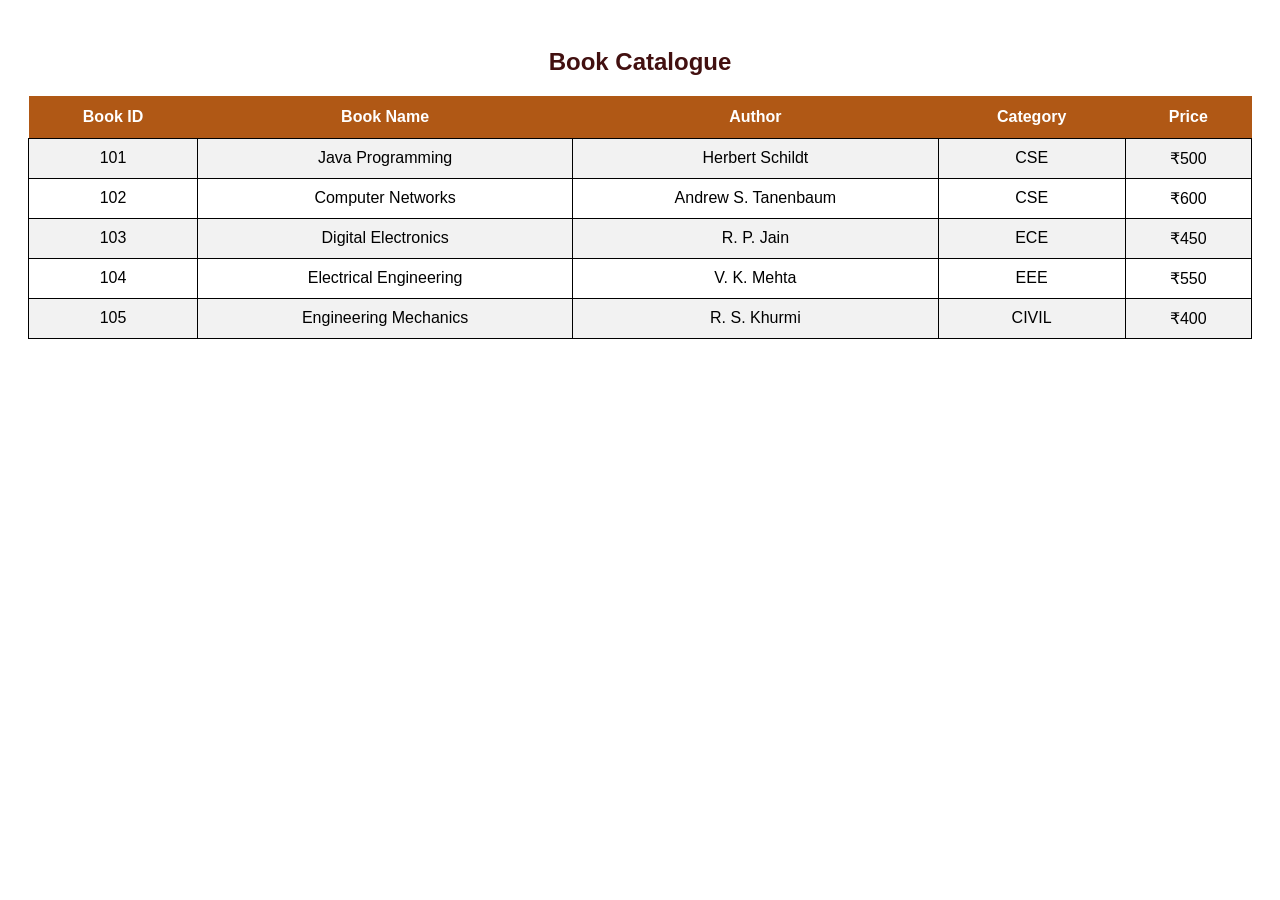
==== index.html @ ed43dadb "Update index.html" ====
<!DOCTYPE html>
<html lang="en">
<head>
    <meta charset="UTF-8">
    <meta name="viewport" content="width=device-width, initial-scale=1.0">
    <title>Home - Online Book Store</title>

    <style>
        body {
            font-family: Arial, sans-serif;
            padding: 20px;
        }

        h2 {
            text-align: center;
            color: rgb(66, 16, 16);
            margin-bottom: 20px;
        }

        table {
            width: 100%;
            border-collapse: collapse;
            text-align: center;
        }

        th {
            background-color: rgb(176, 88, 21);
            color: white;
            padding: 12px;
        }

        td {
            border: 1px solid black;
            padding: 10px;
        }

        tr:nth-child(even) {
            background-color: #f2f2f2;
        }
    </style>
</head>

<body>

    <h2>Book Catalogue</h2>

    <table>
        <tr>
            <th>Book ID</th>
            <th>Book Name</th>
            <th>Author</th>
            <th>Category</th>
            <th>Price</th>
        </tr>

        <tr>
            <td>101</td>
            <td>Java Programming</td>
            <td>Herbert Schildt</td>
            <td>CSE</td>
            <td>₹500</td>
        </tr>

        <tr>
            <td>102</td>
            <td>Computer Networks</td>
            <td>Andrew S. Tanenbaum</td>
            <td>CSE</td>
            <td>₹600</td>
        </tr>

        <tr>
            <td>103</td>
            <td>Digital Electronics</td>
            <td>R. P. Jain</td>
            <td>ECE</td>
            <td>₹450</td>
        </tr>

        <tr>
            <td>104</td>
            <td>Electrical Engineering</td>
            <td>V. K. Mehta</td>
            <td>EEE</td>
            <td>₹550</td>
        </tr>

        <tr>
            <td>105</td>
            <td>Engineering Mechanics</td>
            <td>R. S. Khurmi</td>
            <td>CIVIL</td>
            <td>₹400</td>
        </tr>
    </table>

</body>
</html>
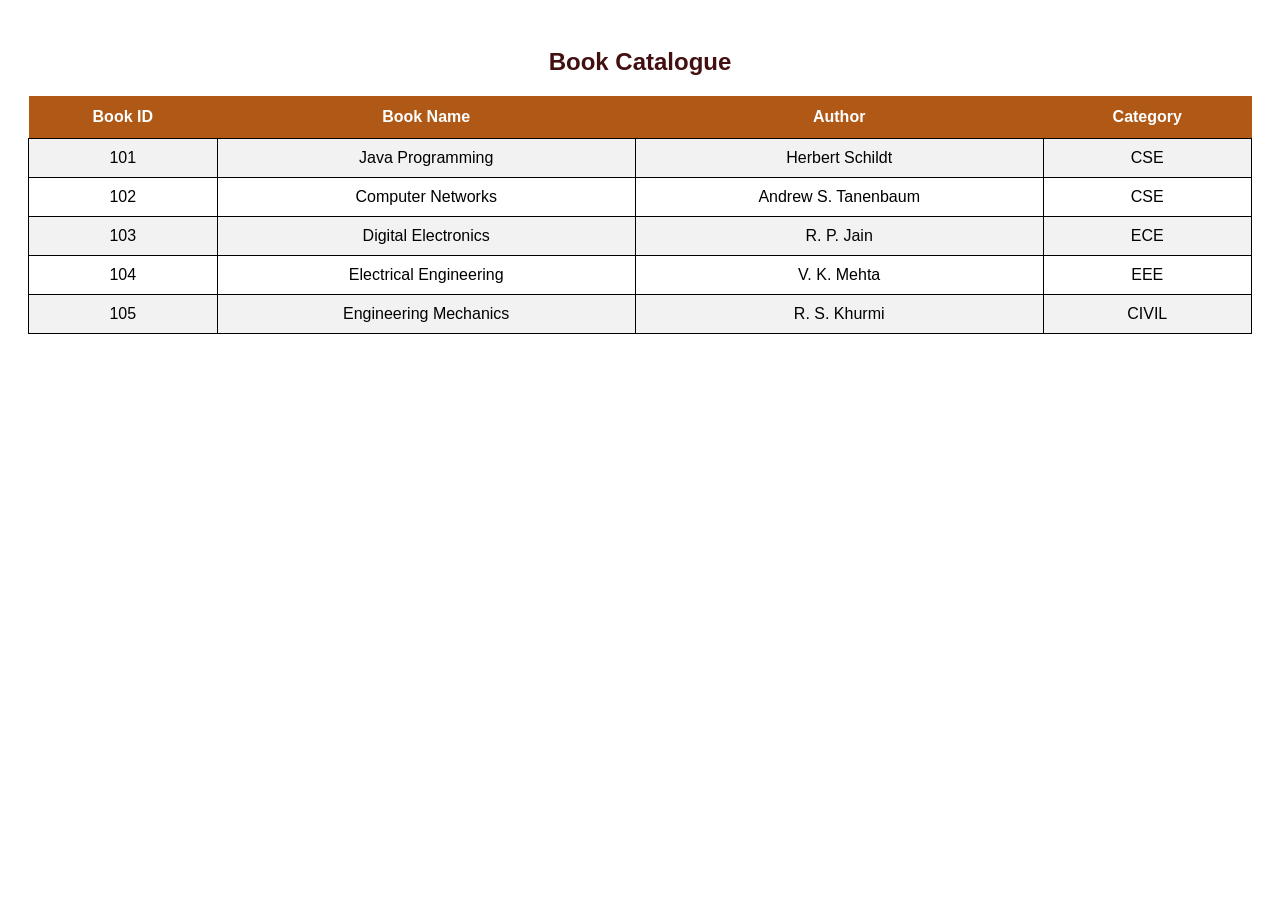
==== commit 89c1c197: "Update index.html" ====
--- a/index.html
+++ b/index.html
@@ -50,7 +50,7 @@
             <th>Book Name</th>
             <th>Author</th>
             <th>Category</th>
-            <th>Price</th>
+         
         </tr>
 
         <tr>
@@ -58,7 +58,7 @@
             <td>Java Programming</td>
             <td>Herbert Schildt</td>
             <td>CSE</td>
-            <td>₹500</td>
+           
         </tr>
 
         <tr>
@@ -66,7 +66,7 @@
             <td>Computer Networks</td>
             <td>Andrew S. Tanenbaum</td>
             <td>CSE</td>
-            <td>₹600</td>
+        
         </tr>
 
         <tr>
@@ -74,7 +74,7 @@
             <td>Digital Electronics</td>
             <td>R. P. Jain</td>
             <td>ECE</td>
-            <td>₹450</td>
+          
         </tr>
 
         <tr>
@@ -82,7 +82,7 @@
             <td>Electrical Engineering</td>
             <td>V. K. Mehta</td>
             <td>EEE</td>
-            <td>₹550</td>
+    
         </tr>
 
         <tr>
@@ -90,7 +90,7 @@
             <td>Engineering Mechanics</td>
             <td>R. S. Khurmi</td>
             <td>CIVIL</td>
-            <td>₹400</td>
+           
         </tr>
     </table>
 
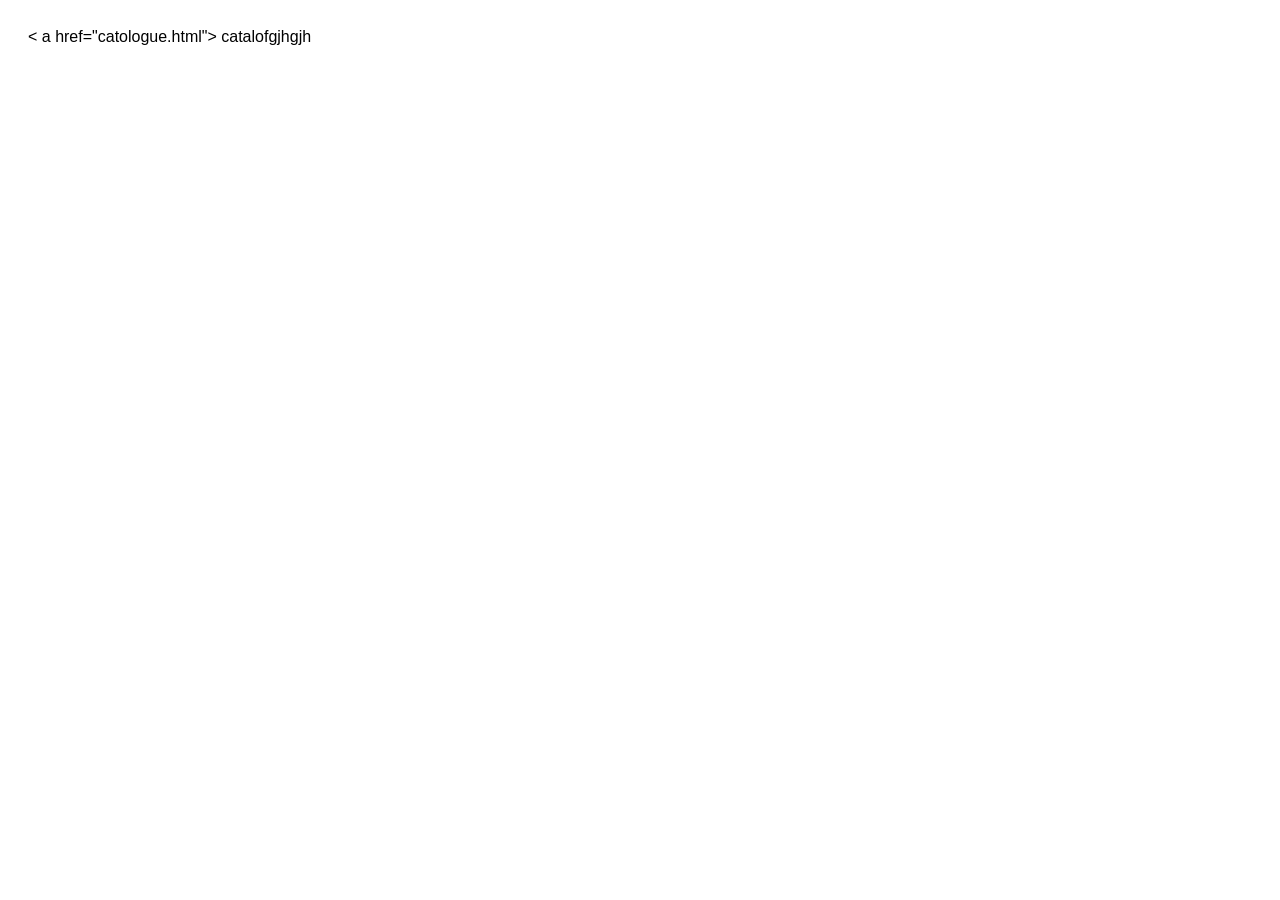
==== commit 2160f2c9: "Update index.html" ====
--- a/index.html
+++ b/index.html
@@ -41,58 +41,7 @@
 </head>
 
 <body>
+    < a href="catologue.html"> catalofgjhgjh</a>
 
-    <h2>Book Catalogue</h2>
-
-    <table>
-        <tr>
-            <th>Book ID</th>
-            <th>Book Name</th>
-            <th>Author</th>
-            <th>Category</th>
-         
-        </tr>
-
-        <tr>
-            <td>101</td>
-            <td>Java Programming</td>
-            <td>Herbert Schildt</td>
-            <td>CSE</td>
-           
-        </tr>
-
-        <tr>
-            <td>102</td>
-            <td>Computer Networks</td>
-            <td>Andrew S. Tanenbaum</td>
-            <td>CSE</td>
-        
-        </tr>
-
-        <tr>
-            <td>103</td>
-            <td>Digital Electronics</td>
-            <td>R. P. Jain</td>
-            <td>ECE</td>
-          
-        </tr>
-
-        <tr>
-            <td>104</td>
-            <td>Electrical Engineering</td>
-            <td>V. K. Mehta</td>
-            <td>EEE</td>
-    
-        </tr>
-
-        <tr>
-            <td>105</td>
-            <td>Engineering Mechanics</td>
-            <td>R. S. Khurmi</td>
-            <td>CIVIL</td>
-           
-        </tr>
-    </table>
-
-</body>
+    </body>
 </html>
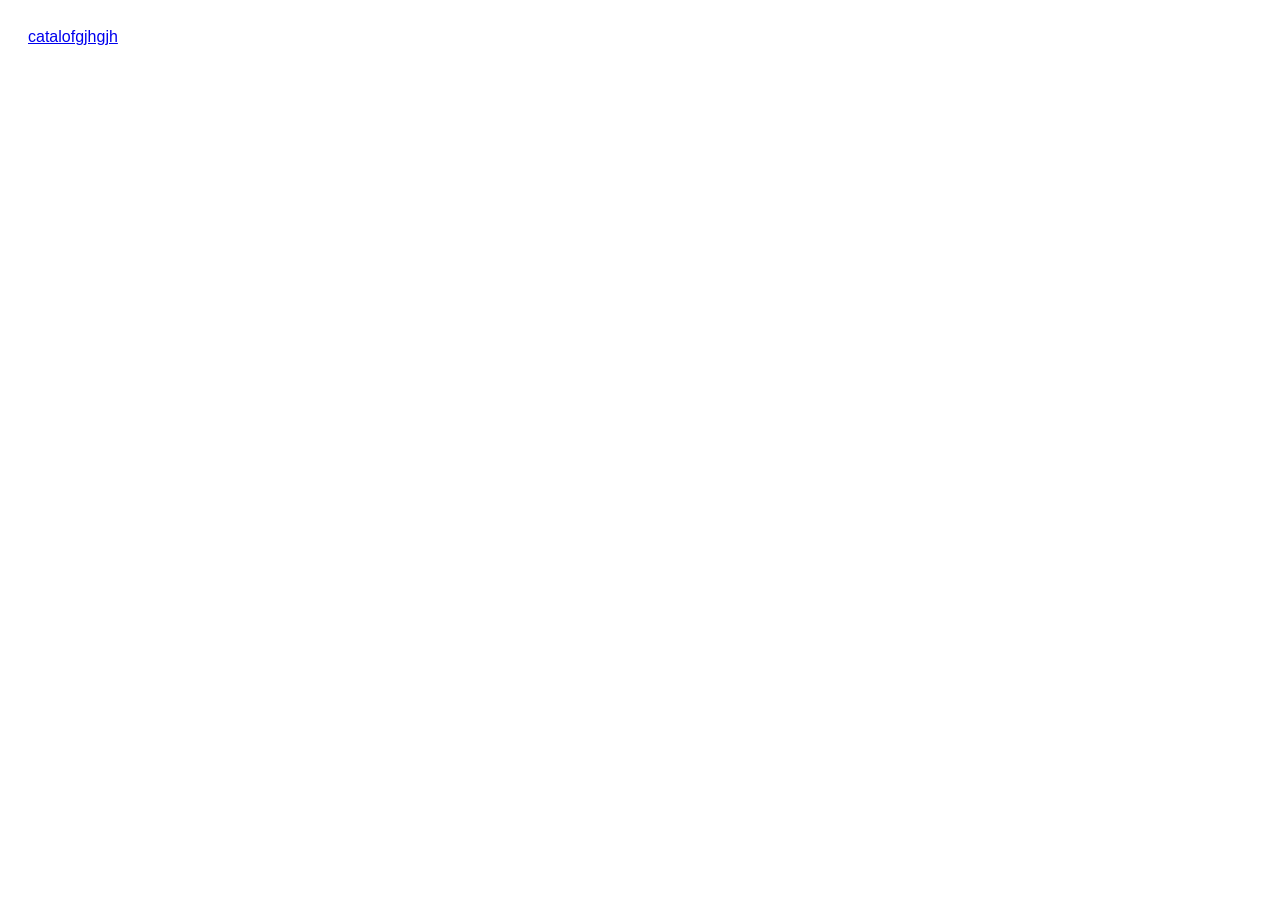
==== commit 39125cea: "Update index.html" ====
--- a/index.html
+++ b/index.html
@@ -41,7 +41,7 @@
 </head>
 
 <body>
-    < a href="catologue.html"> catalofgjhgjh</a>
+    <a href="catologue.html"> catalofgjhgjh  </a>
 
     </body>
 </html>
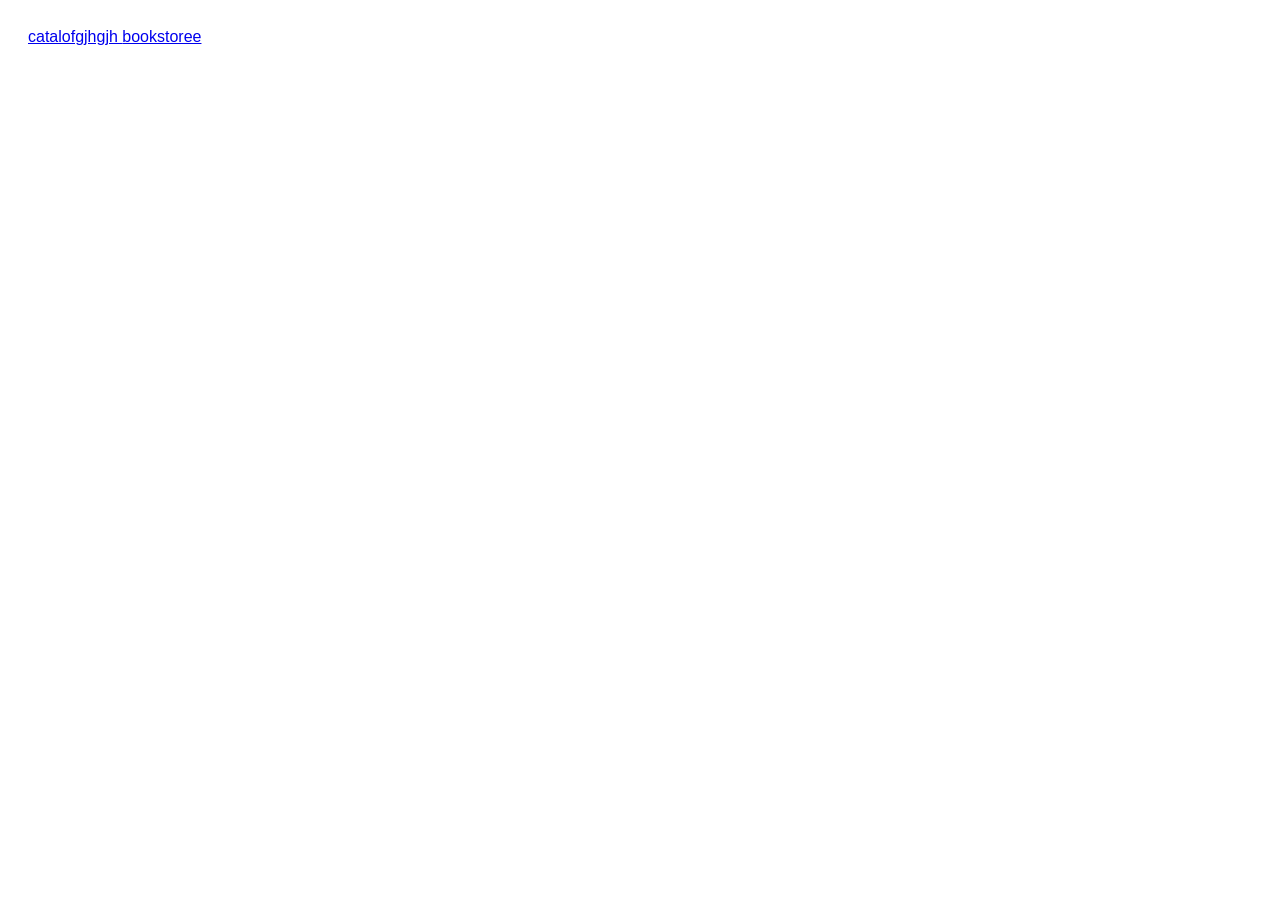
==== commit aa5aa649: "Update index.html" ====
--- a/index.html
+++ b/index.html
@@ -42,6 +42,6 @@
 
 <body>
     <a href="catologue.html"> catalofgjhgjh  </a>
-
+    <a href="bookstore.code-workspace"> bookstoree   </a>
     </body>
 </html>
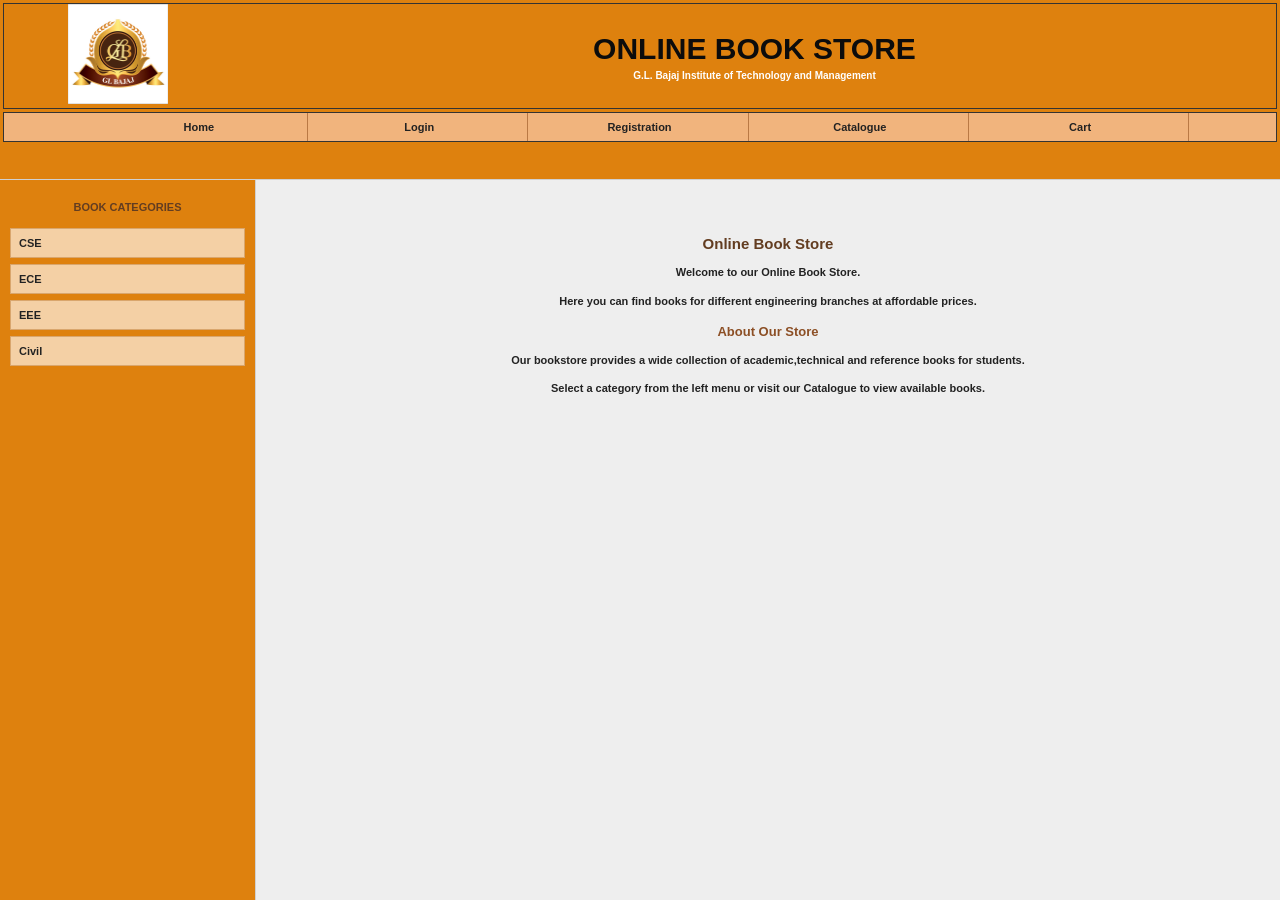
==== commit f196e3e9: "Add files via upload" ====
--- a/index.html
+++ b/index.html
@@ -1,47 +1,22 @@
-<!DOCTYPE html>
-<html lang="en">
-<head>
-    <meta charset="UTF-8">
-    <meta name="viewport" content="width=device-width, initial-scale=1.0">
-    <title>Home - Online Book Store</title>
-
-    <style>
-        body {
-            font-family: Arial, sans-serif;
-            padding: 20px;
-        }
-
-        h2 {
-            text-align: center;
-            color: rgb(66, 16, 16);
-            margin-bottom: 20px;
-        }
-
-        table {
-            width: 100%;
-            border-collapse: collapse;
-            text-align: center;
-        }
-
-        th {
-            background-color: rgb(176, 88, 21);
-            color: white;
-            padding: 12px;
-        }
-
-        td {
-            border: 1px solid black;
-            padding: 10px;
-        }
-
-        tr:nth-child(even) {
-            background-color: #f2f2f2;
-        }
-    </style>
-</head>
-
-<body>
-    <a href="catologue.html"> catalofgjhgjh  </a>
-    <a href="bookstore.code-workspace"> bookstoree   </a>
-    </body>
-</html>
+<!DOCTYPE html>
+<html lang="en">
+<head>
+    <meta charset="UTF-8">
+    <meta name="viewport" content="width=device-width, initial-scale=1.0">
+    <title>ONLINE BOOKSTORE</title>
+</head>
+<frameset rows="20%,80%" border="1">
+
+    <frame src="top.html" name="topFrame">
+
+    <frameset cols="20%,80%" border="1">
+
+        <frame src="left.html" name="leftFrame">
+
+        <frame src="home.html" name="rightFrame">
+
+    </frameset>
+
+</frameset>
+
+</html>
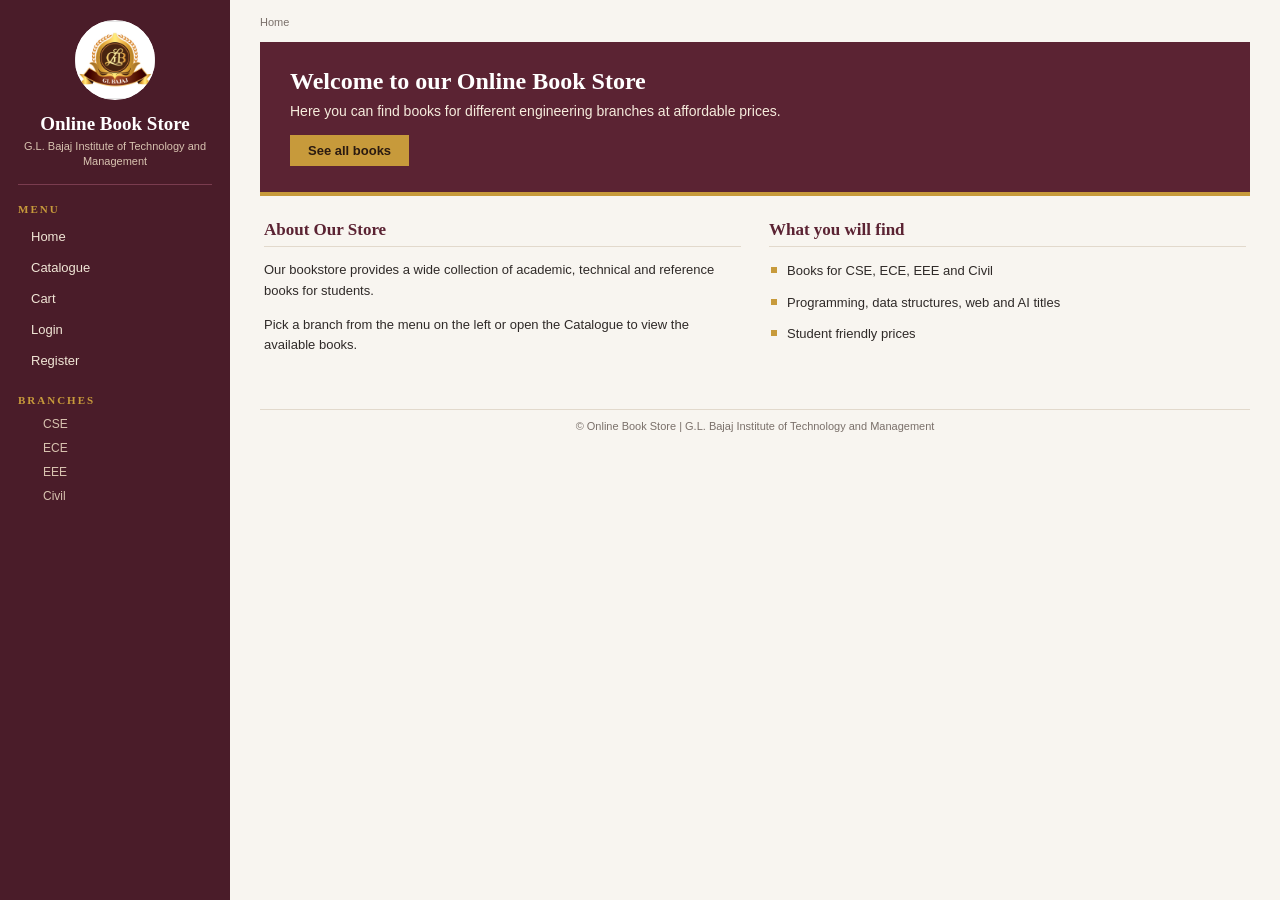
==== commit 797af351: "Add files via upload" ====
--- a/index.html
+++ b/index.html
@@ -3,20 +3,37 @@
 <head>
     <meta charset="UTF-8">
     <meta name="viewport" content="width=device-width, initial-scale=1.0">
-    <title>ONLINE BOOKSTORE</title>
+    <title>Online Book Store</title>
+    <style>
+        html, body {
+            margin: 0;
+            height: 100%;
+            background-color: #4a1c29;
+        }
+
+        .layout {
+            display: grid;
+            grid-template-columns: 230px 1fr;
+            height: 100vh;
+        }
+
+        .layout iframe {
+            display: block;
+            width: 100%;
+            height: 100%;
+            border: 0;
+        }
+    </style>
 </head>
-<frameset rows="20%,80%" border="1">
+<body>
 
-    <frame src="top.html" name="topFrame">
+    <div class="layout">
 
-    <frameset cols="20%,80%" border="1">
+        <iframe src="side.html" name="side" title="Menu"></iframe>
 
-        <frame src="left.html" name="leftFrame">
+        <iframe src="home.html" name="content" title="Content"></iframe>
 
-        <frame src="home.html" name="rightFrame">
+    </div>
 
-    </frameset>
-
-</frameset>
-
-</html>+</body>
+</html>
